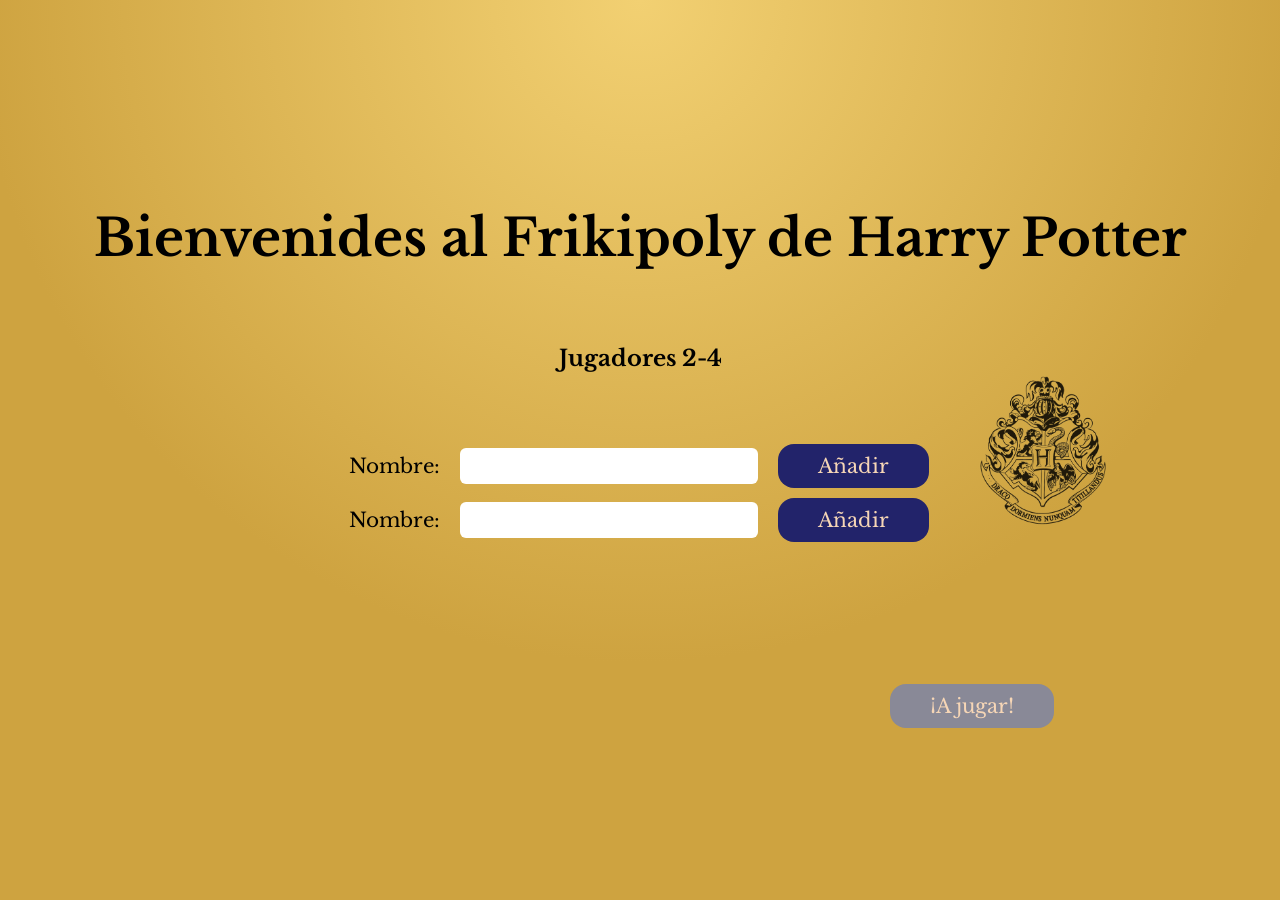
==== inicio.html @ f1cb4bcc "primer commit" ====
<!DOCTYPE html>
<html lang="en">
<head>
    <meta charset="UTF-8">
    <title>Title</title>
    <script src="https://ajax.googleapis.com/ajax/libs/jquery/3.6.0/jquery.min.js"></script>
    <script src="js/form_jugadores.js"></script>
    <script src="js/popups.js"></script>
    <link rel="stylesheet" href="css/style_form.css">
    <link rel="preconnect" href="https://fonts.googleapis.com">
    <link rel="preconnect" href="https://fonts.gstatic.com" crossorigin>
    <link href="https://fonts.googleapis.com/css2?family=Libre+Baskerville:ital,wght@0,400;0,700;1,400&display=swap" rel="stylesheet">
    <meta name="viewport" content="width=device-width, initial-scale=1.0, maximum-scale=1.0" />

</head>
<body>
<div id="contenedor-fuera">
    <div class="gradiente"></div>
    <div class="gradiente1"></div>
    <div class="imagen"></div>
    <div class="fondo oculto" id="fondo">
        <div class="div-mensaje" id="div-mensaje">
            <p class="mensaje-popup" id="mensaje-popup">
            </p>
            <button class="btn-aceptar boton" id="btn-aceptar">
                Aceptar
            </button>
        </div>
    </div>
    <div id="contenedor-elementos">
        <h1 id="titulo">Bienvenides al Frikipoly de Harry Potter</h1>
        <h2 class="jugadores">Jugadores 2-4</h2>

        <form action="juego.html" class="formulario">
            <div id="contenedor">

            </div>
            <div class="cont-boton">
                <input type="submit" value="¡A jugar!" id="enviar" class="boton btn-enviar">
            </div>

        </form>
    </div>
</div>
</body>
</html>
---- css/style_form.css ----
body{
    font-family: "Libre Baskerville", serif;
    margin: 0;
    background-color: #CEA340;
    min-height: 100vh;
    font-size: 20px;
}
.formulario{
    max-width: 960px;
}
.boton{
    border: none;
    background-color: #22236a;
    color: #f6d6b6;
    font-family: "Libre Baskerville", serif;
    border-radius: 0.8em;
    padding: 0.5em 2em;
    font-size: 1em;
    transition: background-color 0.4s, color 0.4s;
    margin-left: auto;
    margin-right: auto;
    width: fit-content;
    height: fit-content;
}
.boton:hover:not([disabled]){
    cursor: pointer;
    background-color: #a01a24;
}
.boton:disabled{
    cursor: auto;
    background-color: #898997;
}
.cont-boton{
    text-align: right;
}

.imagen{
    background-image: url("images/hogwarts-logo.png");
    background-size: 10%;
    background-repeat: no-repeat;
    background-position: 85% center;
    width: 100%;
    height: 100vh;
    top: 0;
    position: absolute;
    z-index: 0;
}
#contenedor{
    display: flex;
    align-items: center;
    height: 12em;
    gap: 0.5em;
    flex-direction: column;
}
#cont-nombre{
    display: flex;
    gap: 1em;
    align-items: center;
    height: fit-content;
    padding-left: 16em;
}
#contenedor-fuera{
    height: 100vh;
    display: flex;
    justify-content: center;
    align-items: center;
}
#contenedor-elementos{
    display: flex;
    flex-direction: column;
    gap: 2em;
    position: relative;
    z-index: 9;
    max-width: 1200px;

}
.input{
    height: fit-content;
    padding: 0.3em;
    border-radius: 0.3em;
    border: none;
    font-size: 1em;
    font-family: "Libre Baskerville", serif;
}
.gradiente1{
    z-index: 0;
    position: fixed;
    width: 100%;
    height: 100%;
    background: rgba(56,54,43, 0);
    background: radial-gradient(circle at top, #F2D072 0%, #CEA340 60%);
}
.gradiente{
    z-index: 0;
    position: fixed;
    width: 100%;
    height: 100%;
    background: rgba(56,54,43, 0);
    background: radial-gradient(circle at left bottom, #F2D072 0%, #CEA340 40%);
}
.oculto{
    visibility: hidden;
}
.jugadores{
    text-align: center;
    margin-top: 0;
    margin-bottom: 1.424em;
    font-size: 1.125em;
}
#titulo{
    font-size: 2.566em;
    text-align: center;
}

.fondo{
    z-index: 99;
    background-color: rgba(0, 0, 0, 0.4);
    width: 100%;
    height: 100%;
    position: fixed;
    display: flex;
    align-items: center;
}
.div-mensaje{
    background-color: #efdbcb;
    width: 300px;
    height: 200px;
    padding: 2em;
    margin-right: auto;
    margin-left: auto;
    display: flex;
    flex-direction: column;
    align-items: center;
    justify-content: center;
    gap: 2em;
    text-align: center;
}

.botones-popup{
    display: flex;
    gap: 1em;
}
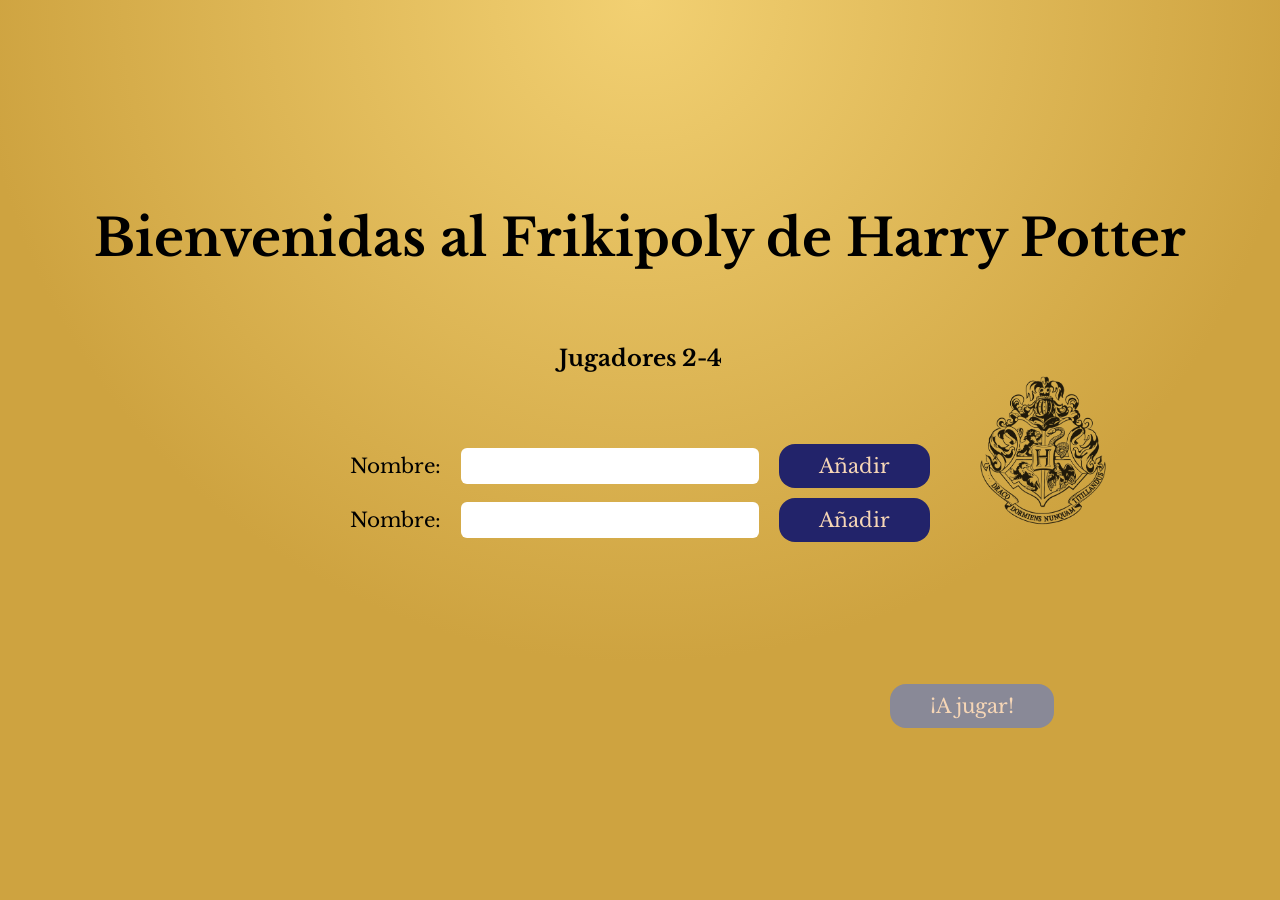
==== commit d39e2754: "cambio comportamiento pop-up y fase inicial venta propiedades a otro jugador" ====
--- a/inicio.html
+++ b/inicio.html
@@ -2,7 +2,7 @@
 <html lang="en">
 <head>
     <meta charset="UTF-8">
-    <title>Title</title>
+    <title>Frikipoly Harry Potter - Selección jugadores</title>
     <script src="https://ajax.googleapis.com/ajax/libs/jquery/3.6.0/jquery.min.js"></script>
     <script src="js/form_jugadores.js"></script>
     <script src="js/popups.js"></script>
@@ -28,7 +28,7 @@
         </div>
     </div>
     <div id="contenedor-elementos">
-        <h1 id="titulo">Bienvenides al Frikipoly de Harry Potter</h1>
+        <h1 id="titulo">Bienvenidas al Frikipoly de Harry Potter</h1>
         <h2 class="jugadores">Jugadores 2-4</h2>
 
         <form action="juego.html" class="formulario">
